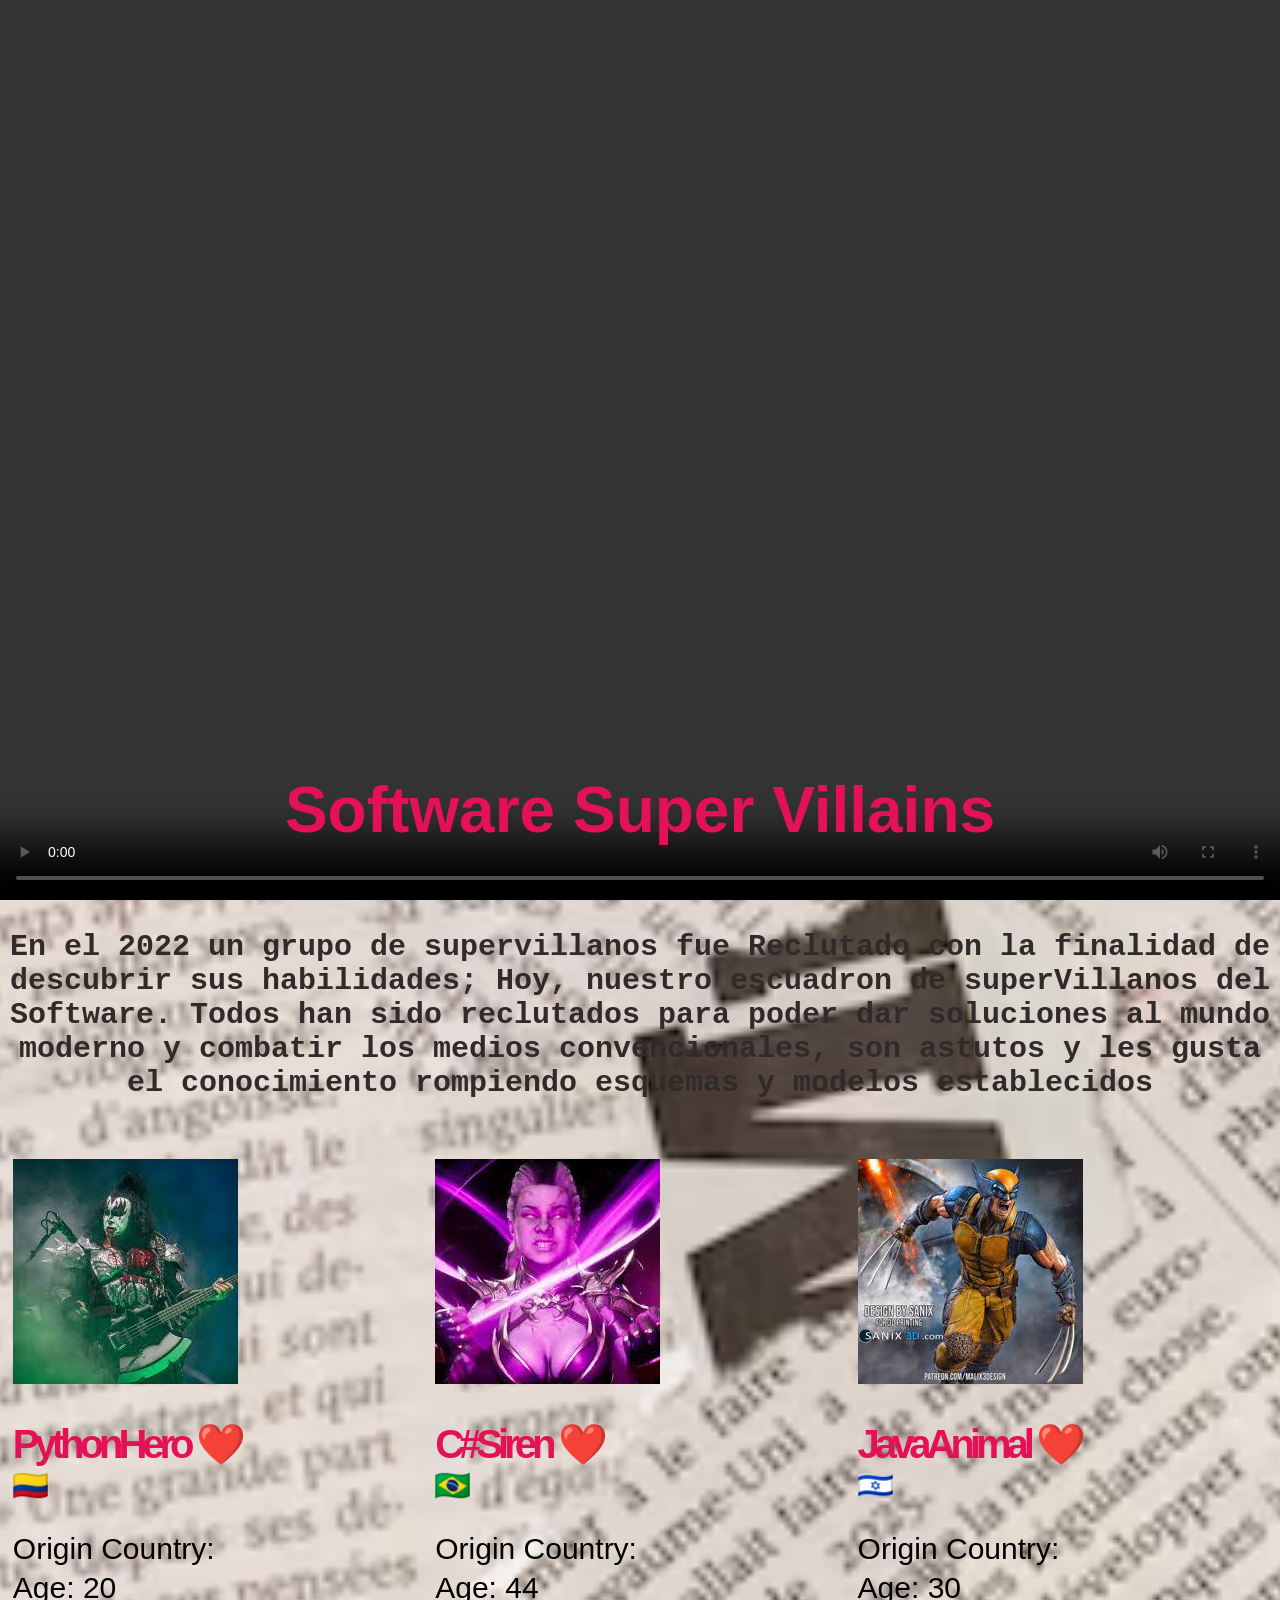
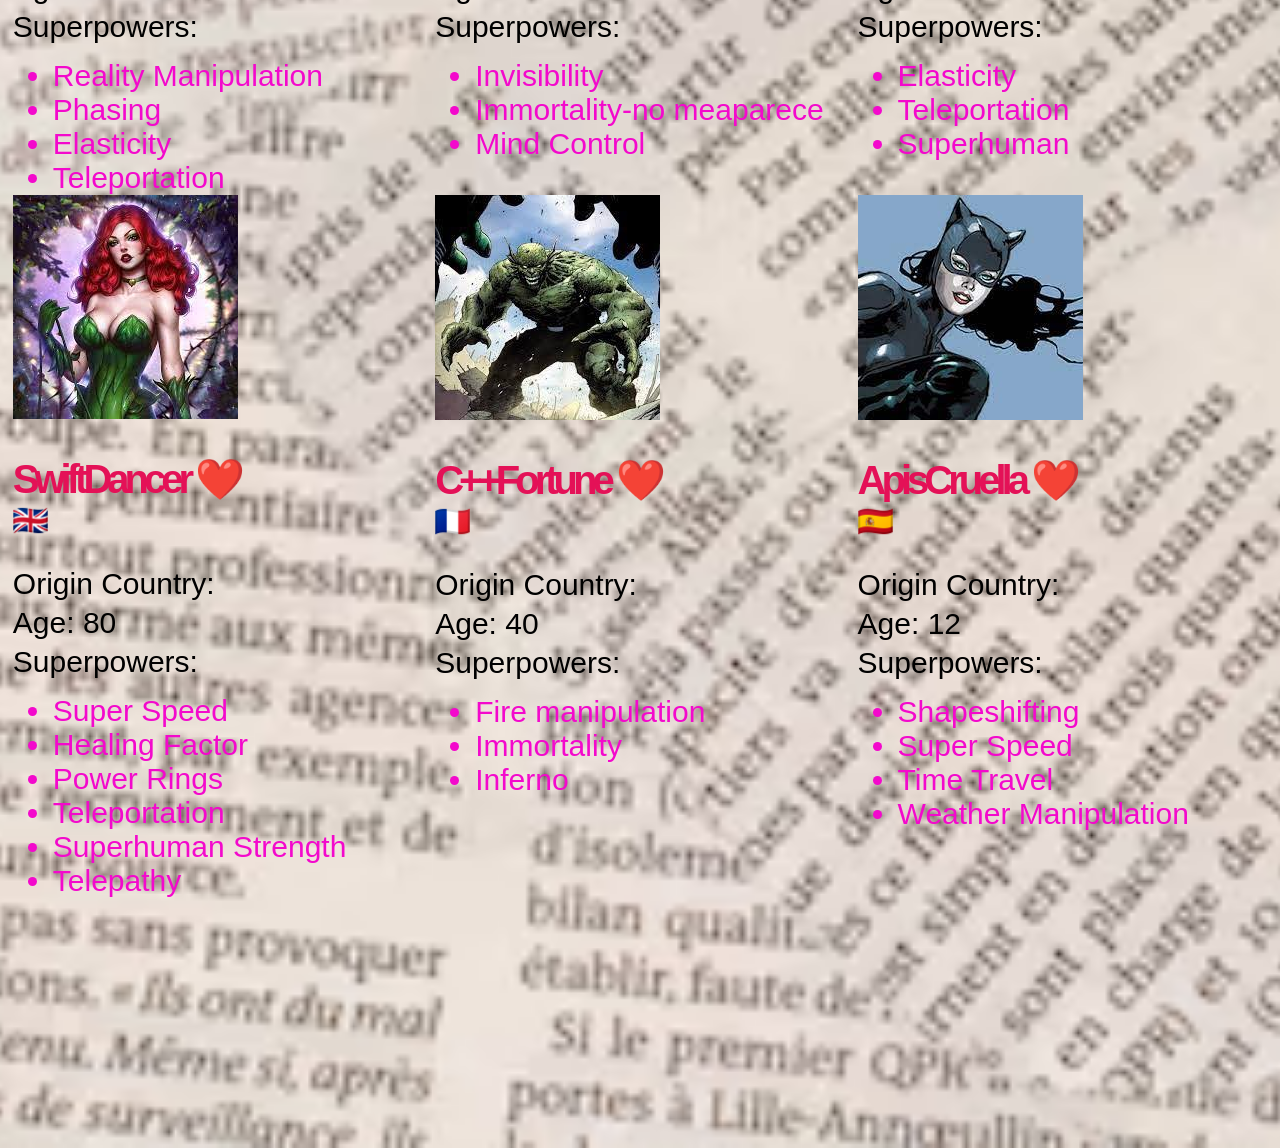
==== index.html @ 9e3871be "Correccion index" ====
<!DOCTYPE html>
<html lang="en-us">
<head>
    <meta charset="utf-8">

    <title>Our supervillains</title>

    <link href="https://fonts.googleapis.com/css?family=Faster+One" rel="stylesheet">
    <link rel="stylesheet" href="style.css">
</head>

<body>
    <main id="hero">
        
        <video id="videoCabecera" controls style="width: 100%;" autoplay loop>
            <source src="BackgroundMarvel.mp4"
            type="video/mp4">
            click_event = new CustomEvent('click');
            btn_element = document.querySelector('#videoCabecera');
            btn_element.dispatchEvent(click_event);
            
        </video>
    
    </main>

<header>

</header>

<section>

</section>

<script>
document.addEventListener("DOMContentLoaded", function(event) {
    let vid = document.getElementById("videoCabecera");
    vid.play();
});

    async function populate() {

        const requestURL = 'superheroes.json';
        const request = new Request(requestURL);

        const response = await fetch(request);
        const superHeroesText = await response.text();

        const superHeroes = JSON.parse(superHeroesText);
        populateHeader(superHeroes);
        populateHeroes(superHeroes);

    }

    function populateHeader(obj) {  //objetos y etiquetas h1
        const header = document.querySelector('header');
        const myH1 = document.createElement('h1');
        const myH3 = document.createElement('h3');
        //const myimg = document.createElement('img');
        myH1.textContent = obj.villainSquadName;
        header.appendChild(myH1);
        myH3.textContent = obj.intro;
        header.appendChild(myH3);
        //myimg.imageContent = obj.image;
        //header.appendChild(myimg);

        const myPara = document.createElement('p');
        
        header.appendChild(myPara);
    }

    function populateHeroes(obj) {
        const section = document.querySelector('section');
        const heroes = obj.villianSquadMembers;

        for (const hero of heroes) {
            const myArticle = document.createElement('article');
            const myH2 = document.createElement('h2');
            const myPara1 = document.createElement('p');
            const myPara2 = document.createElement('p');
            const myPara3 = document.createElement('p');
            //const myPara4 = document.createElement('p');
            //const myPara5 = document.createElement('p');
            const myList = document.createElement('ul');
 
            var myimg = new Image();
            myimg.src =  hero.image;
            var myimgBandera = new Image();
            myimgBandera.src =  hero.countryImg;
            myimgBandera.style.width = "35px";
            myH2.textContent = hero.villainName;
            myPara1.textContent = `Origin Country: ${hero.country}`;
            myPara2.textContent = `Age: ${hero.villainAge}`;
            myPara3.textContent = 'Superpowers:';
            //myPara4.textContent = 'Element:';

            const superPowers = hero.villainPowers;
            for (const power of superPowers) {
                const listItem = document.createElement('li');
                listItem.textContent = power;
                myList.appendChild(listItem);
            }
            myArticle.appendChild(myimg);
            myArticle.appendChild(myH2);
            myArticle.appendChild(myimgBandera);
            myArticle.appendChild(myPara1);
            myArticle.appendChild(myPara2);
            myArticle.appendChild(myPara3);
            //myArticle.appendChild(myPara4);
            //myArticle.appendChild(myPara5);
            myArticle.appendChild(myList);

            section.appendChild(myArticle);
        }
    }

    populate();

</script>
</body>
</html>
---- style.css ----
/* || general styles */

html {
    font-family: Geneva, Tahoma, sans-serif;
}

body {
  
    margin: auto;
    background-image: url(Villanos2.jpg);
    background-position-y: -200%;
    background-repeat: no-repeat;
    background-size: cover; 
    background-position-x: 50%;
    }

h3 {
    font-size: 4rem;
    text-align: center;
    font-family: 'Courier New', Courier, monospace;
    color: rgb(48, 42, 42);
    font-size: 30px;
    position: relative;
    bottom: 130px;
}


#hero{
    min-height: 100vh;
    position: relative;
}

video{
    position:absolute;
    top: 0;
    left: 0;
    width: 100%;
    height: 100%;
    object-fit: cover;
}
 
/* header styles */

h1 { 
    font-size: 4rem;
    text-align: center;
    font-family: Verdana, Geneva, Tahoma, sans-serif;
    color: rgb(228, 17, 87); /*software super villains*/
    position: relative;
    bottom: 170px;
}


h2 {
    font-size: 4rem; /*elementos titulos c#Siren etc..*/
    text-align: left;
    color: rgb(228, 17, 87);
    position: relative;
    bottom: 250px;
}

img{
    padding: 0%; /*IMG SUPERHERIOES*/
    position: relative;
    bottom: 250px;
}

header p {
    
    padding-top: 10%;
    font-size: 1.3rem;
    font-weight: bold;
    text-align: center;
    position: relative;
    bottom: 0px;
}

/* section styles */

section article {
    width: 33%;
    float: right;
}
/*SECTION Secret identity:*/
section p {
    margin: 5px 0; 
    font-size: 30px;
    position: relative;
    bottom: 230px;
}

section ul {
    margin-top: 0;
    color: #f309cc;
    font-size: 30px;
    position: relative;
    bottom: 220px;
} 

h2 {
    font-size: 2.5rem;
    letter-spacing: -5px;
    margin-bottom: 0px;
}
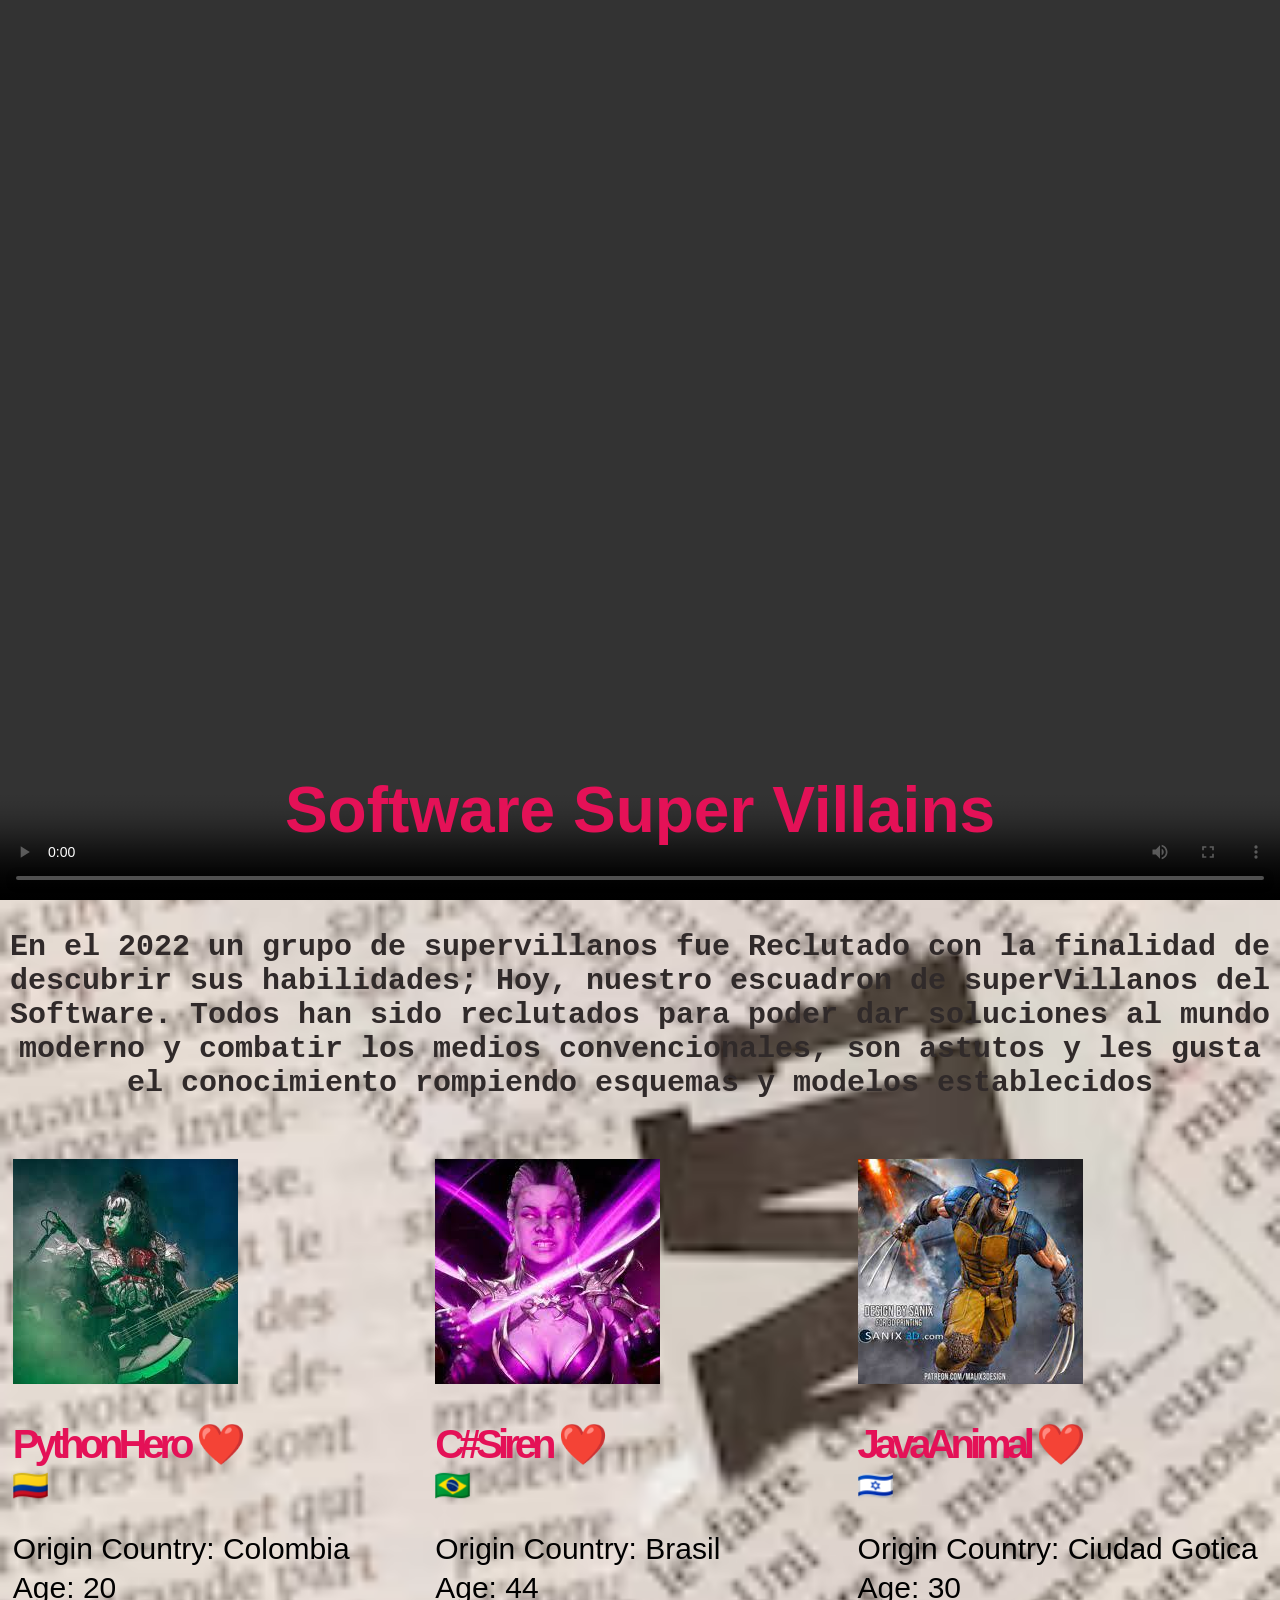
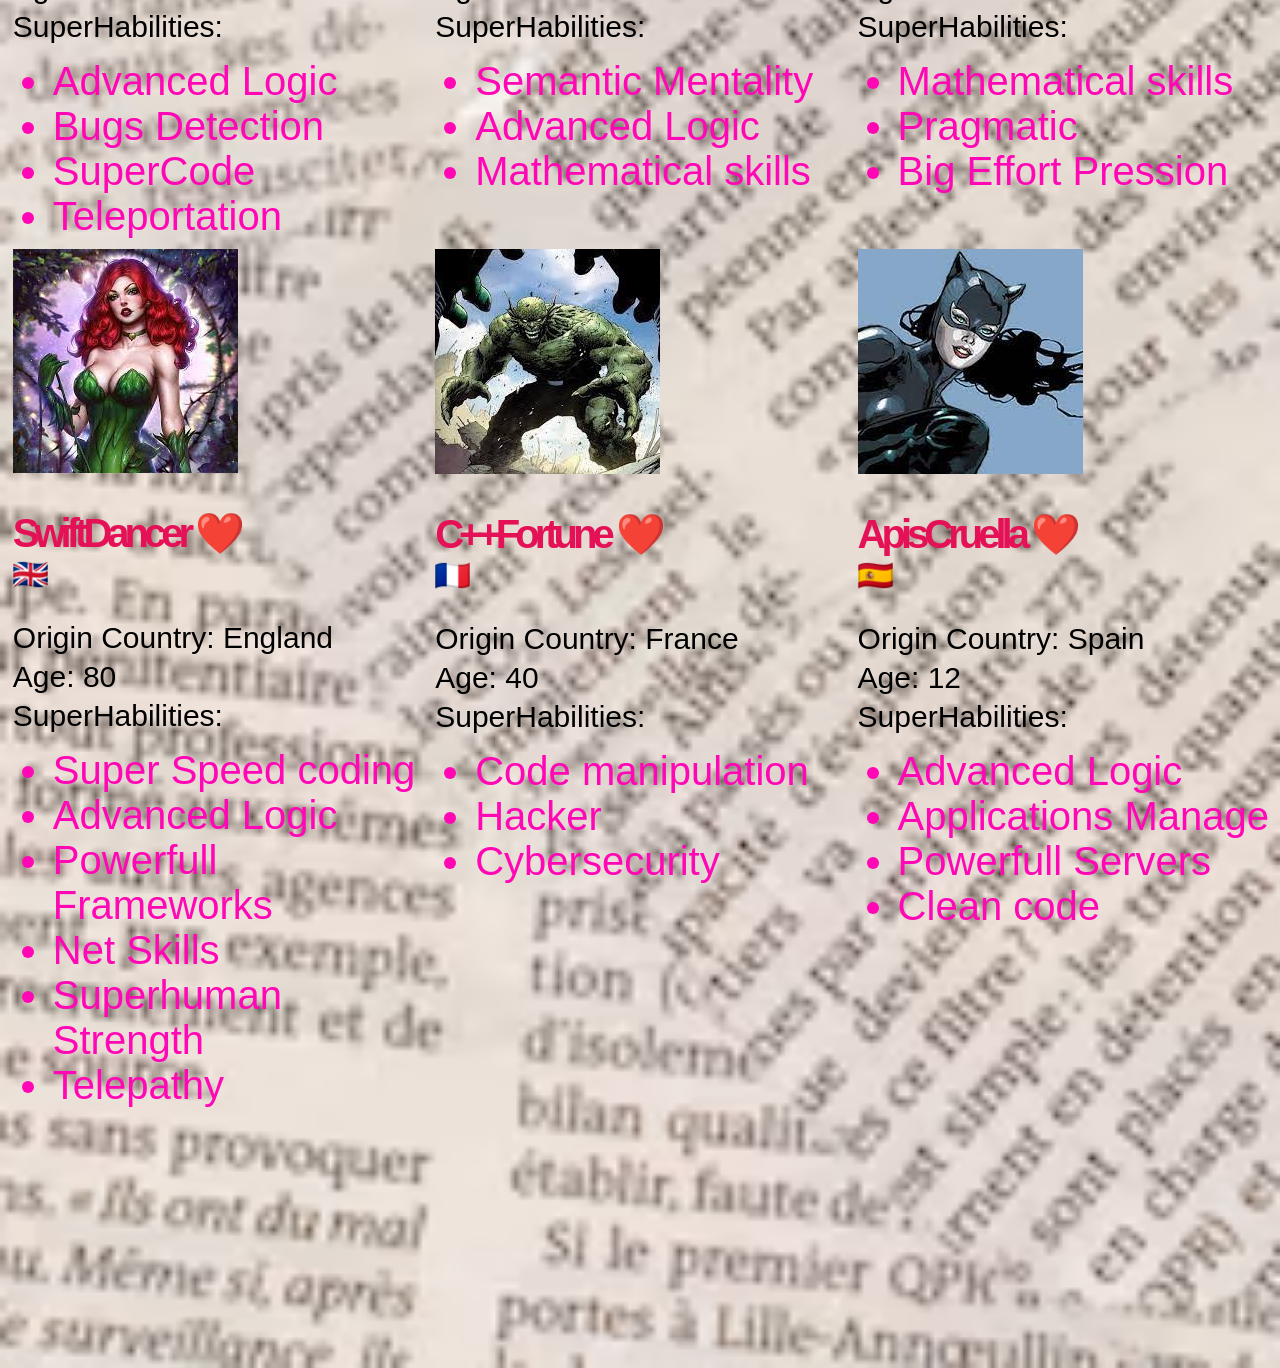
==== commit 8e8c0700: "paginaFinalizada" ====
--- a/index.html
+++ b/index.html
@@ -24,7 +24,7 @@
     </main>
 
 <header>
-
+   
 </header>
 
 <section>
@@ -56,7 +56,7 @@
         const myH1 = document.createElement('h1');
         const myH3 = document.createElement('h3');
         //const myimg = document.createElement('img');
-        myH1.textContent = obj.villainSquadName;
+        myH1.textContent = obj.SoftwareSquadName;
         header.appendChild(myH1);
         myH3.textContent = obj.intro;
         header.appendChild(myH3);
@@ -70,7 +70,7 @@
 
     function populateHeroes(obj) {
         const section = document.querySelector('section');
-        const heroes = obj.villianSquadMembers;
+        const heroes = obj.SoftwareSquadMembers;
 
         for (const hero of heroes) {
             const myArticle = document.createElement('article');
@@ -87,13 +87,13 @@
             var myimgBandera = new Image();
             myimgBandera.src =  hero.countryImg;
             myimgBandera.style.width = "35px";
-            myH2.textContent = hero.villainName;
+            myH2.textContent = hero.NickName;
             myPara1.textContent = `Origin Country: ${hero.country}`;
             myPara2.textContent = `Age: ${hero.villainAge}`;
-            myPara3.textContent = 'Superpowers:';
+            myPara3.textContent = 'SuperHabilities:';
             //myPara4.textContent = 'Element:';
 
-            const superPowers = hero.villainPowers;
+            const superPowers = hero.Habilities;
             for (const power of superPowers) {
                 const listItem = document.createElement('li');
                 listItem.textContent = power;
--- a/style.css
+++ b/style.css
@@ -91,8 +91,9 @@
 
 section ul {
     margin-top: 0;
-    color: #f309cc;
-    font-size: 30px;
+    color: #ff07b5;
+    font-size: 40px;
+    font-style:normal;
     position: relative;
     bottom: 220px;
 } 
@@ -101,4 +102,8 @@
     font-size: 2.5rem;
     letter-spacing: -5px;
     margin-bottom: 0px;
+
+
+/*DESDE AQUIII//////////////////////////*/
+
 }
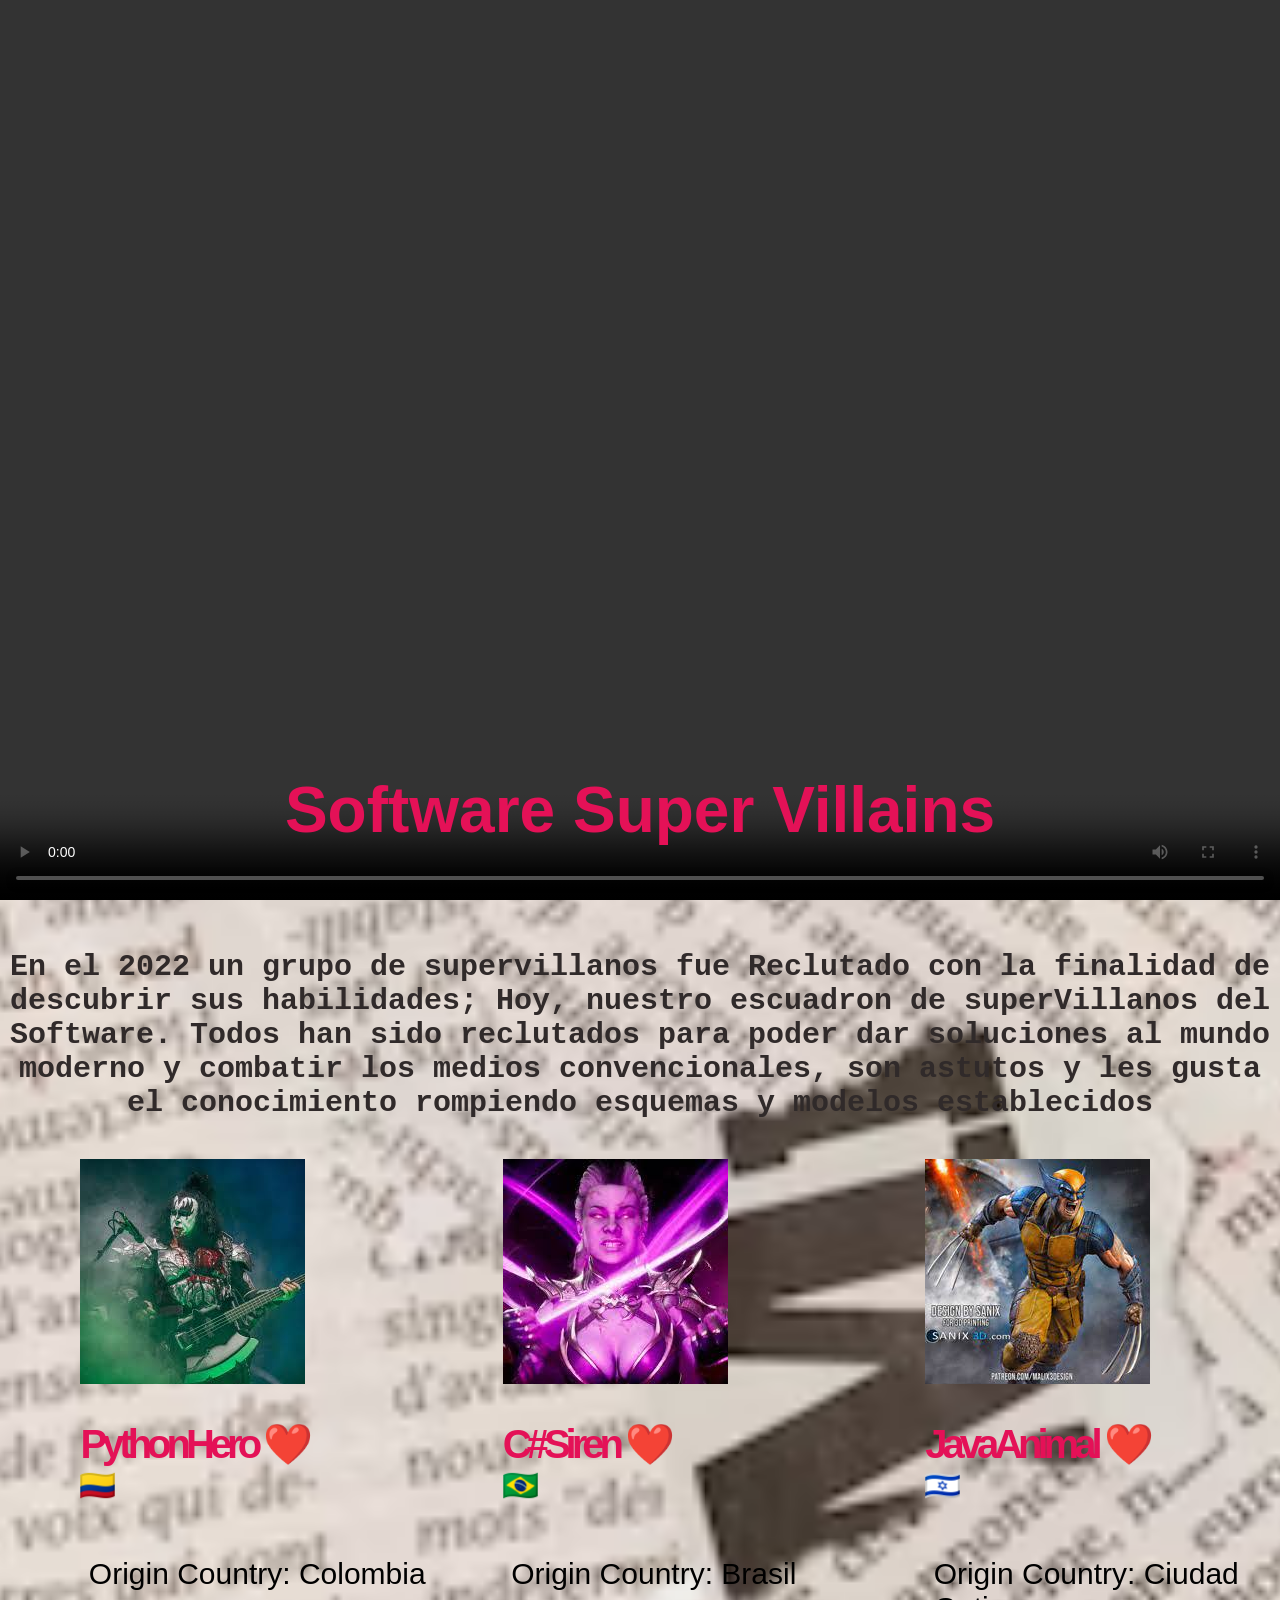
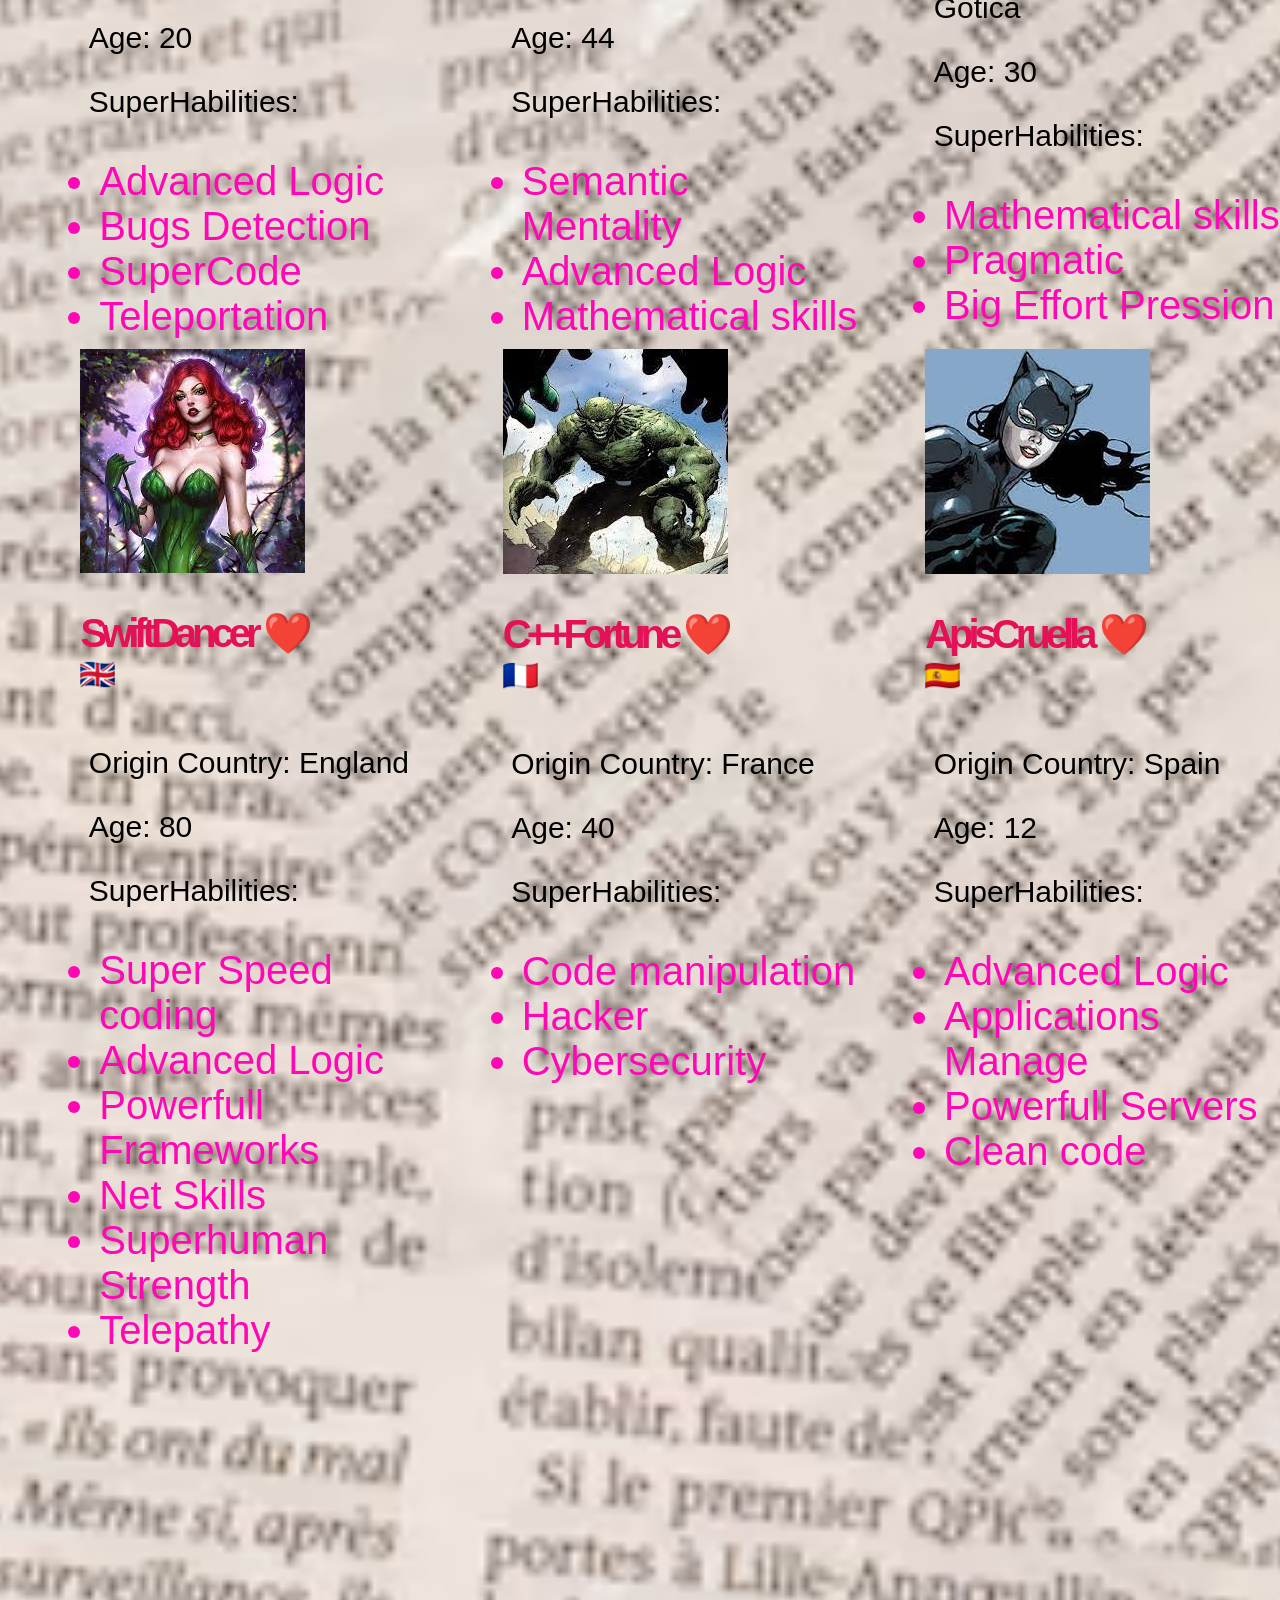
==== commit 85d35a74: "paginaconResponsive1" ====
--- a/index.html
+++ b/index.html
@@ -24,7 +24,7 @@
     </main>
 
 <header>
-   
+    
 </header>
 
 <section>
@@ -83,7 +83,7 @@
             const myList = document.createElement('ul');
  
             var myimg = new Image();
-            myimg.src =  hero.image;
+            myimg.src = hero.image;
             var myimgBandera = new Image();
             myimgBandera.src =  hero.countryImg;
             myimgBandera.style.width = "35px";
--- a/style.css
+++ b/style.css
@@ -21,7 +21,7 @@
     color: rgb(48, 42, 42);
     font-size: 30px;
     position: relative;
-    bottom: 130px;
+    bottom: 110px;
 }
 
 
@@ -52,6 +52,7 @@
 
 
 h2 {
+    margin-left: 16%;
     font-size: 4rem; /*elementos titulos c#Siren etc..*/
     text-align: left;
     color: rgb(228, 17, 87);
@@ -60,6 +61,7 @@
 }
 
 img{
+    margin-left: 16%;
     padding: 0%; /*IMG SUPERHERIOES*/
     position: relative;
     bottom: 250px;
@@ -83,7 +85,8 @@
 }
 /*SECTION Secret identity:*/
 section p {
-    margin: 5px 0; 
+    /*margin: 5px 0;*/
+    margin-left: 18%;
     font-size: 30px;
     position: relative;
     bottom: 230px;
@@ -91,6 +94,7 @@
 
 section ul {
     margin-top: 0;
+    margin-left: 11%;
     color: #ff07b5;
     font-size: 40px;
     font-style:normal;
@@ -107,3 +111,17 @@
 /*DESDE AQUIII//////////////////////////*/
 
 }
+
+@media  (max-width: 800px) {
+    #hero {
+        flex-direction: column;
+    }
+    
+}
+
+
+
+
+
+
+
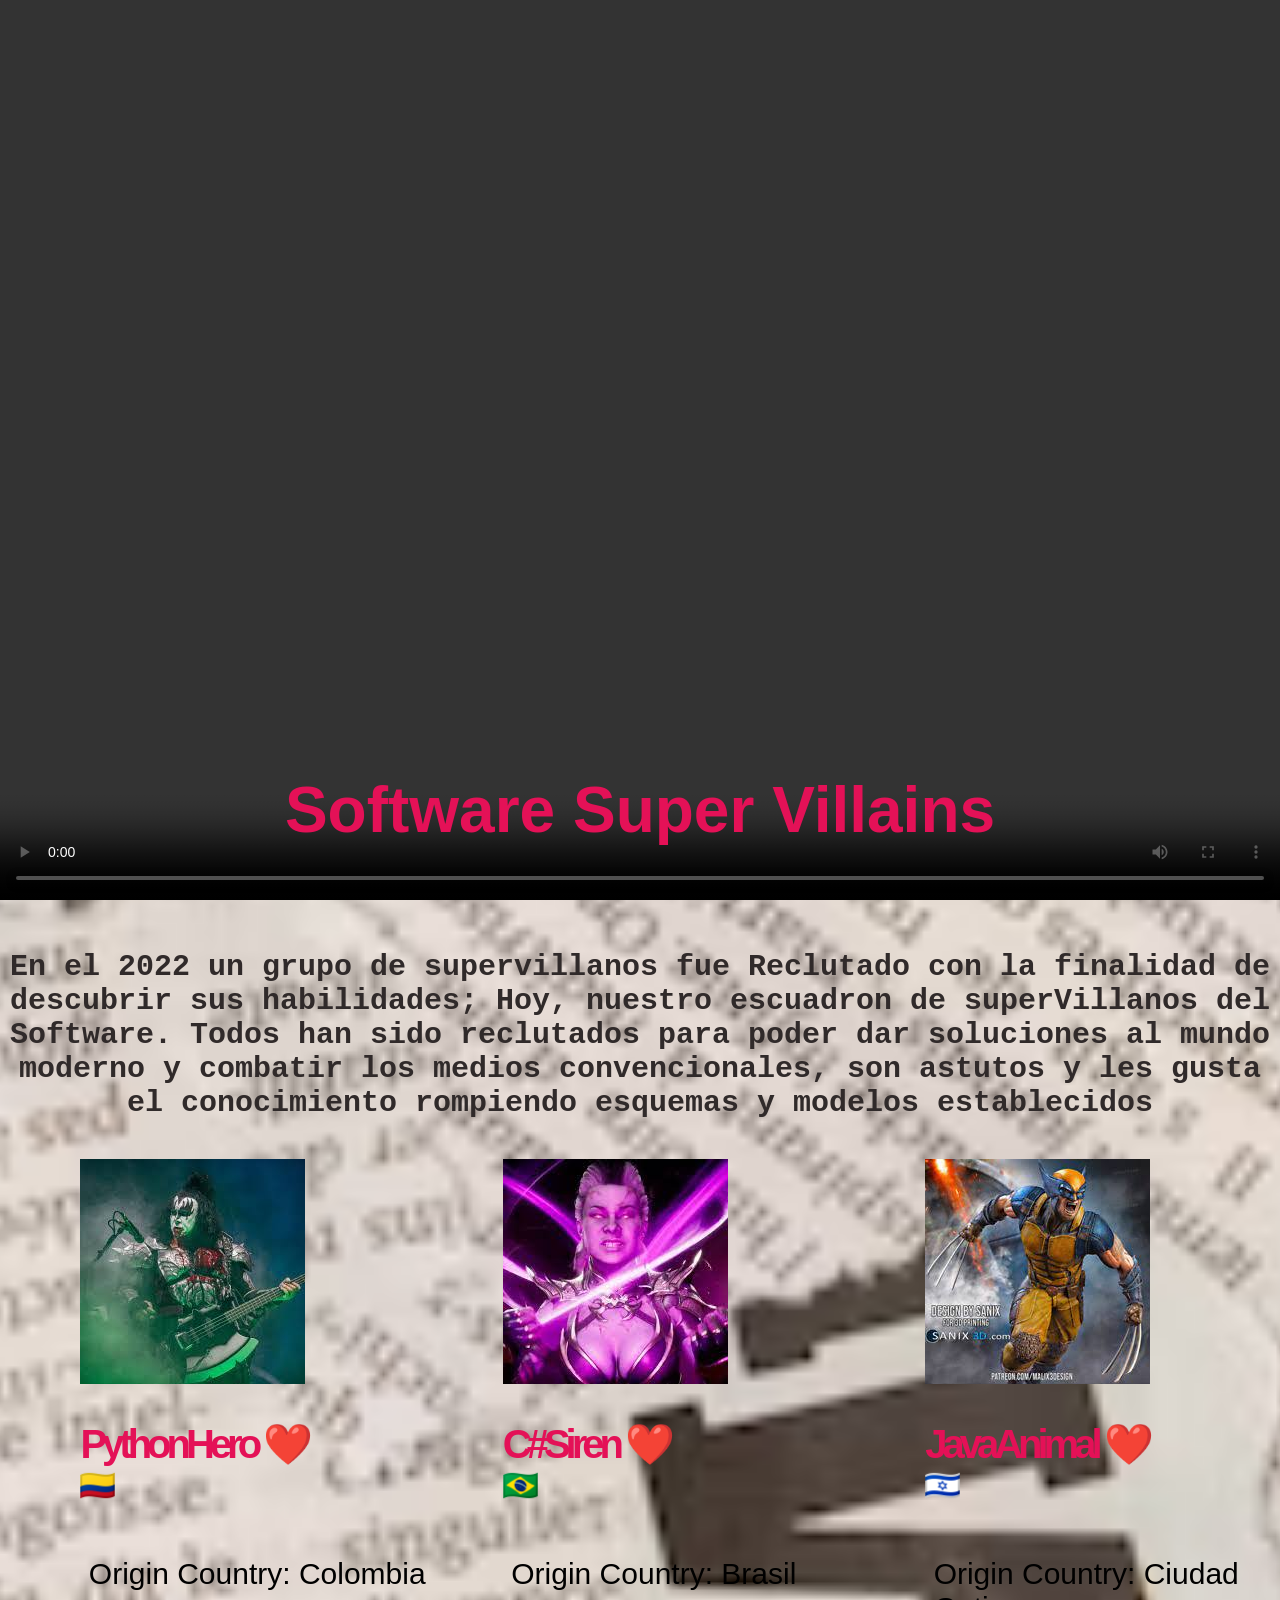
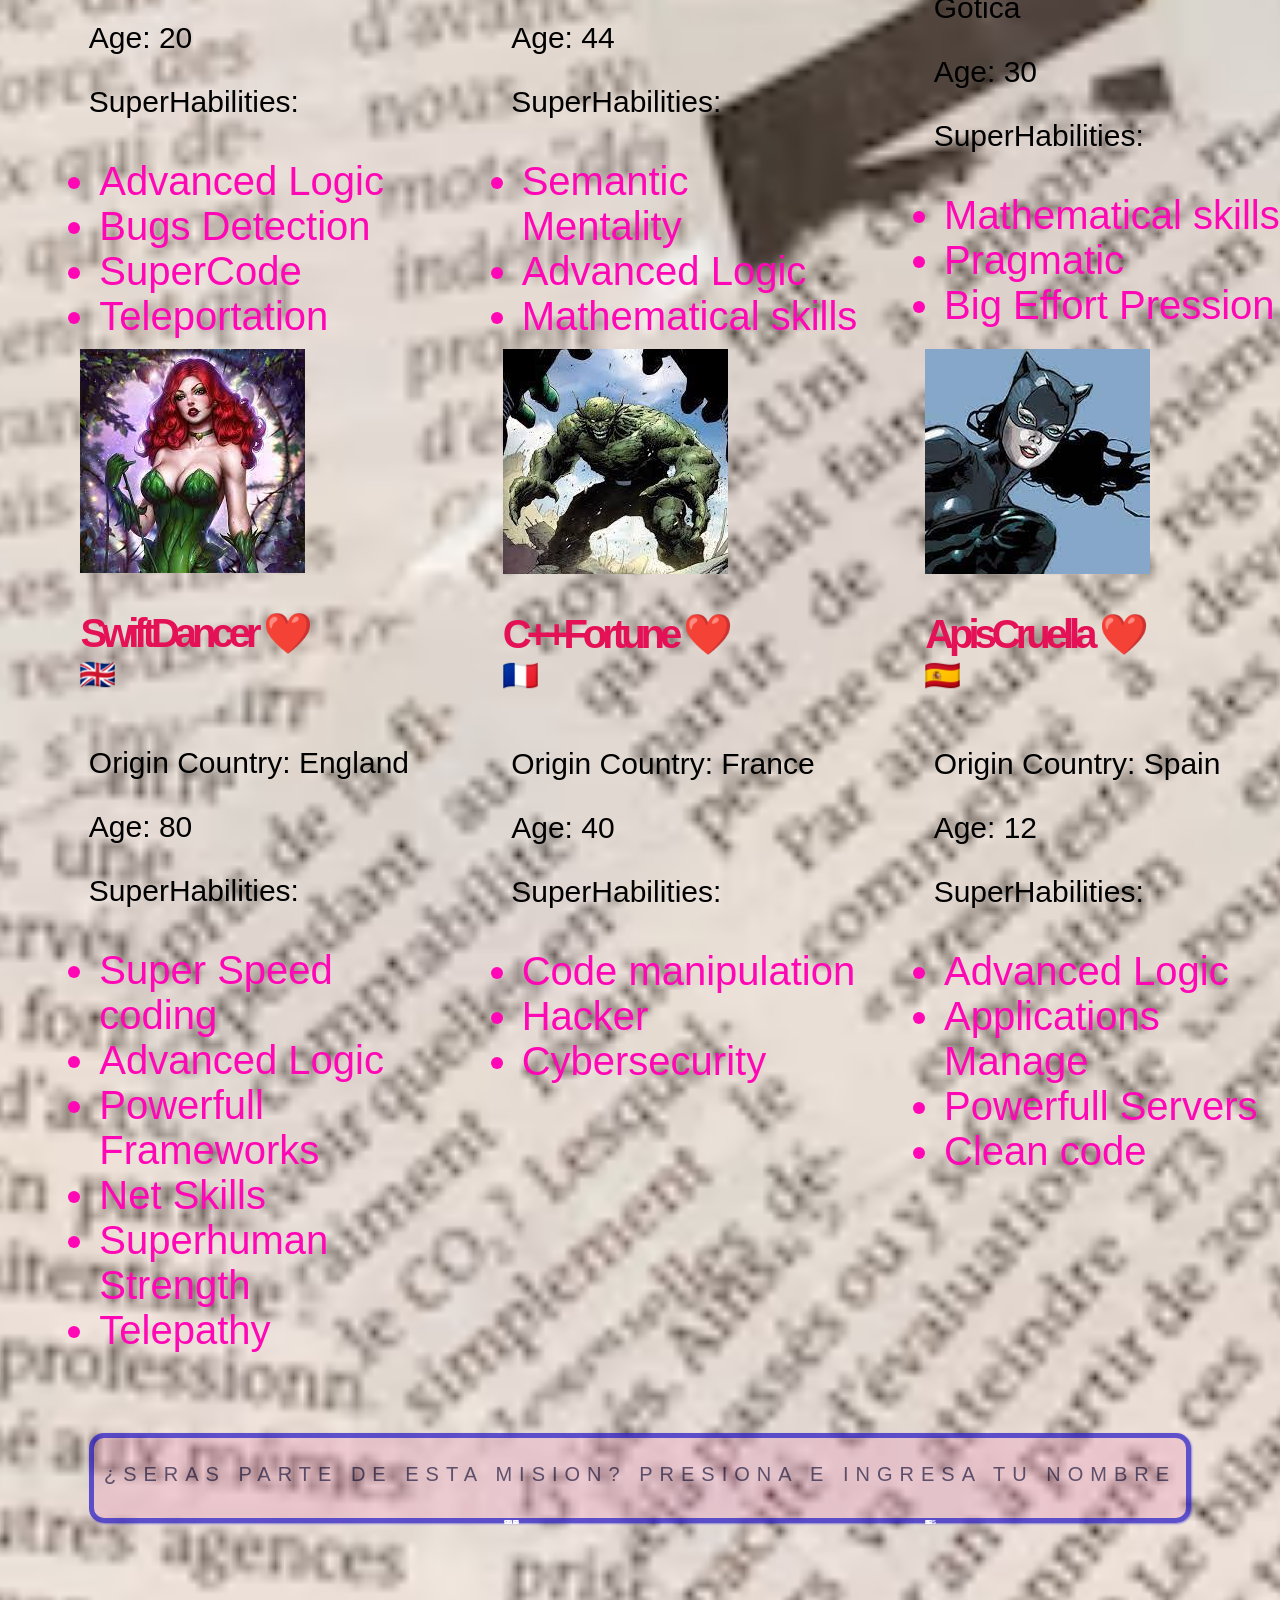
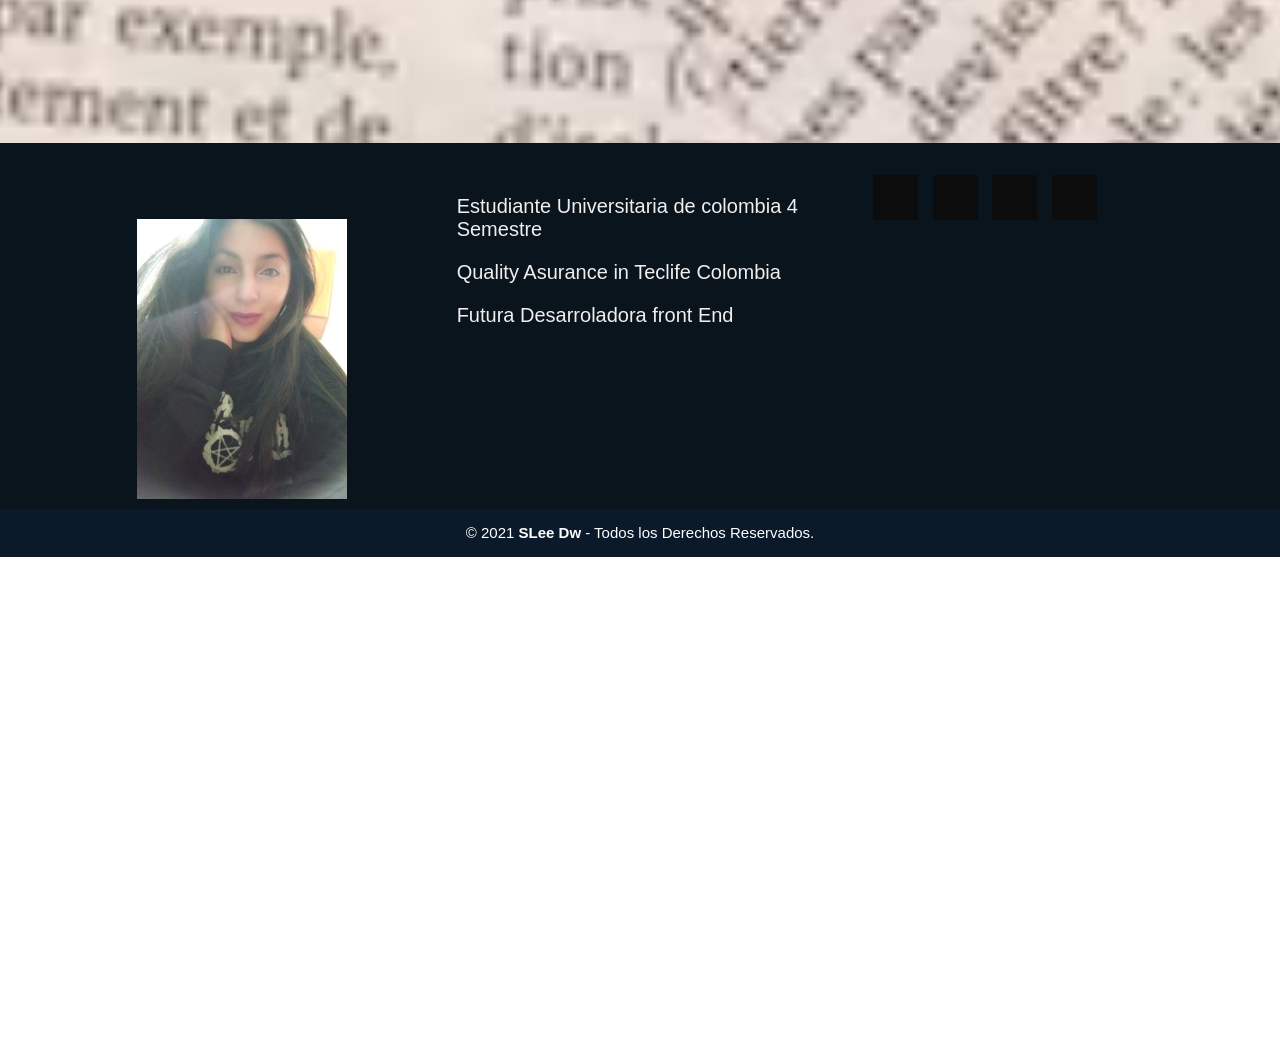
==== commit 40da9936: "footer y boton java" ====
--- a/index.html
+++ b/index.html
@@ -2,36 +2,77 @@
 <html lang="en-us">
 <head>
     <meta charset="utf-8">
-
-    <title>Our supervillains</title>
-
+    <title>Software Villains</title> 
+    <meta name="viewport" content="width=device-width, user-scalable=no, initial-scale=1.0, maximum-scale=1.0, minimum-scale=1.0">
     <link href="https://fonts.googleapis.com/css?family=Faster+One" rel="stylesheet">
     <link rel="stylesheet" href="style.css">
+    
 </head>
-
 <body>
     <main id="hero">
-        
         <video id="videoCabecera" controls style="width: 100%;" autoplay loop>
             <source src="BackgroundMarvel.mp4"
             type="video/mp4">
             click_event = new CustomEvent('click');
             btn_element = document.querySelector('#videoCabecera');
             btn_element.dispatchEvent(click_event);
-            
         </video>
-    
-    </main>
+    </main> 
+
+     <!--::::Pie de Pagina::::::-->
+</body>      
 
 <header>
     
 </header>
 
 <section>
+</section>
+<div style="text-align: center;">
+    <p id="p1">¿SERAS PARTE DE ESTA MISION? PRESIONA E INGRESA TU NOMBRE</p>
+</div>
+     <!--::::Pie de Pagina::::::-->
+ <footer class="pie-pagina">
+    <div class="grupo-1">
+        <div class="box">
+            <figure>
+                <a href="#">
+                    <img src="JOHA.jpeg" alt="Logo de SLee Dw">
+                </a>
+            </figure>
+        </div>
+        <div class="box">
+            <h2>SOBRE NOSOTROS</h2>
+            <p>Estudiante Universitaria de colombia 4 Semestre</p>
+            <p>Quality Asurance in Teclife Colombia</p>
+            <p>Futura Desarroladora front End</p>
+        </div>
+        <div class="box">
+            <h2>SIGUENOS</h2>
+            <div class="red-social">
+                <a href="#" class="fa fa-facebook"></a>
+                <a href="#" class="fa fa-instagram"></a>
+                <a href="#" class="fa fa-twitter"></a>
+                <a href="#" class="fa fa-youtube"></a>
+            </div>
+        </div>
+    </div>
+    <div class="grupo-2">
+        <small>&copy; 2021 <b>SLee Dw</b> - Todos los Derechos Reservados.</small>
+    </div>
+</footer>  
 
-</section>
 
-<script>
+<script> // Inicio boton
+    const para = document.querySelector("#p1");
+
+para.addEventListener("click", updateName);
+
+function updateName() {
+  let name = prompt("Enter a new name");
+  para.textContent = "Player 1: " + name;
+}
+//finaliza boton
 document.addEventListener("DOMContentLoaded", function(event) {
     let vid = document.getElementById("videoCabecera");
     vid.play();
@@ -75,9 +116,9 @@
         for (const hero of heroes) {
             const myArticle = document.createElement('article');
             const myH2 = document.createElement('h2');
-            const myPara1 = document.createElement('p');
-            const myPara2 = document.createElement('p');
-            const myPara3 = document.createElement('p');
+            const OriginCountry = document.createElement('p');
+            const Age = document.createElement('p');
+            const SuperHabilities = document.createElement('p');
             //const myPara4 = document.createElement('p');
             //const myPara5 = document.createElement('p');
             const myList = document.createElement('ul');
@@ -88,9 +129,9 @@
             myimgBandera.src =  hero.countryImg;
             myimgBandera.style.width = "35px";
             myH2.textContent = hero.NickName;
-            myPara1.textContent = `Origin Country: ${hero.country}`;
-            myPara2.textContent = `Age: ${hero.villainAge}`;
-            myPara3.textContent = 'SuperHabilities:';
+            OriginCountry.textContent = `Origin Country: ${hero.country}`;
+            Age.textContent = `Age: ${hero.villainAge}`;
+            SuperHabilities.textContent = 'SuperHabilities:';
             //myPara4.textContent = 'Element:';
 
             const superPowers = hero.Habilities;
@@ -102,9 +143,9 @@
             myArticle.appendChild(myimg);
             myArticle.appendChild(myH2);
             myArticle.appendChild(myimgBandera);
-            myArticle.appendChild(myPara1);
-            myArticle.appendChild(myPara2);
-            myArticle.appendChild(myPara3);
+            myArticle.appendChild(OriginCountry);
+            myArticle.appendChild(Age);
+            myArticle.appendChild(SuperHabilities);
             //myArticle.appendChild(myPara4);
             //myArticle.appendChild(myPara5);
             myArticle.appendChild(myList);
@@ -116,5 +157,11 @@
     populate();
 
 </script>
+
+
+
+
+
 </body>
+
 </html>
--- a/style.css
+++ b/style.css
@@ -107,21 +107,394 @@
     letter-spacing: -5px;
     margin-bottom: 0px;
 
+}
+
+#p1 {
+    font-family: "helvetica neue", helvetica, sans-serif;
+    letter-spacing: 7px;
+    text-transform: uppercase;
+    text-align: center;
+    border: 5px solid rgba(0, 0, 200, 0.6);
+    background: rgba(233, 144, 181, 0.3);
+    color: rgba(3, 3, 43, 0.6);
+    font-size: 20px;
+    box-shadow: 1px 1px 2px rgba(0, 0, 200, 0.4);
+    border-radius: 15px;
+    padding: 25px 10px;
+    height: 30px;
+    display: inline-block;
+    cursor: pointer;
+    position: relative;
+    bottom:200px;
+   
+  }
+
+
 
 /*DESDE AQUIII//////////////////////////*/
-
-}
-
-@media  (max-width: 800px) {
-    #hero {
-        flex-direction: column;
+/*:::::Pie de Pagina* se ARREGLA FOOTER CON POSITION Y BOTTOM*/
+.pie-pagina{
+    width: 100%;
+    background-color: #0a141d;
+    
+}
+.pie-pagina .grupo-1{
+    width: 100%; /*ancho de la letra*/
+    max-width: 1200px;
+    margin: auto;
+    display:grid;
+    grid-template-columns: repeat(3, 1fr);
+    grid-gap:50px;
+    padding: 25px 0px;
+    
     }
-    
-}
-
-
-
-
-
-
-
+.pie-pagina .grupo-1 .box figure{
+    width: 70%; /*alineACION FOTO HACIA LA IZQUIERDA*/
+    height: 270%; /*ALINEACIA ARRIBA ABAJO RESPECTO AL FOOTER*/
+    display: flex;
+    justify-content: center;
+    align-items: center;
+    
+}
+.pie-pagina .grupo-1 .box figure img{
+     width: 210px; /*tamaño foto*/
+     
+      
+     
+}
+.pie-pagina .grupo-1 .box h2{
+    color: #fff;
+    
+    margin-bottom: 0px;
+    font-size:10%;
+    margin-bottom: 0%; /*ANCHO DEL FOOTER*/
+       
+}
+.pie-pagina .grupo-1 .box p{
+    color: #efefef;
+    margin-bottom: 0px;
+    font-size: 20px;
+}
+.pie-pagina .grupo-1 .red-social a{
+    display: inline-block;
+    text-decoration: none;
+    width: 45px;
+    height: 45px;
+    line-height: 45px;
+    color: #e73232;
+    margin-right: 10px;
+    background-color: #0b0c0b;
+    text-align: center;
+    transition: all 300ms ease;
+    
+    
+}
+.pie-pagina .grupo-1 .red-social a:hover{
+    color: aqua;
+    position: absolute;
+    bottom: 200;
+    
+}
+.pie-pagina .grupo-2{
+    background-color: #0a1a2a;
+    padding: 15px 10px;
+    text-align: center;
+    color: #fff;
+}
+.pie-pagina .grupo-2 small{
+    font-size: 15px;
+}
+@media screen and (max-width:800px){
+    .pie-pagina .grupo-1{
+        width: 90%;
+        grid-template-columns: repeat(1, 1fr);
+        grid-gap:30px;
+        padding: 35px 0px;
+    }
+}
+
+
+
+
+
+
+
+
+
+
+
+
+
+
+
+
+
+
+
+
+
+
+
+
+
+
+
+
+
+
+
+
+
+
+
+
+
+
+
+
+
+
+
+
+
+
+
+
+
+
+
+
+
+
+
+
+
+
+
+
+
+
+
+
+
+
+
+
+
+
+
+
+
+
+
+
+
+
+
+
+
+
+
+
+
+
+
+
+
+
+
+
+
+
+
+
+
+
+
+
+
+
+
+
+
+
+
+
+
+
+
+
+
+
+
+
+
+
+
+
+
+
+
+
+
+
+
+
+
+
+
+
+
+
+
+
+
+
+
+
+
+
+
+
+
+
+
+
+
+
+
+
+
+
+
+
+
+
+
+
+
+
+
+
+
+
+
+
+
+
+
+
+
+
+
+
+
+
+
+
+
+
+
+
+
+
+
+
+
+
+
+
+
+
+
+
+
+
+
+
+
+
+
+
+
+
+
+
+
+
+
+
+
+
+
+
+
+
+
+
+
+
+
+
+
+
+
+
+
+
+
+
+
+
+
+
+
+
+
+
+
+
+
+
+
+
+
+
+
+
+
+
+
+
+
+
+
+
+
+
+
+
+
+
+
+
+
+
+
+
+
+
+
+
+
+
+
+
+
+
+
+
+
+
+
+
